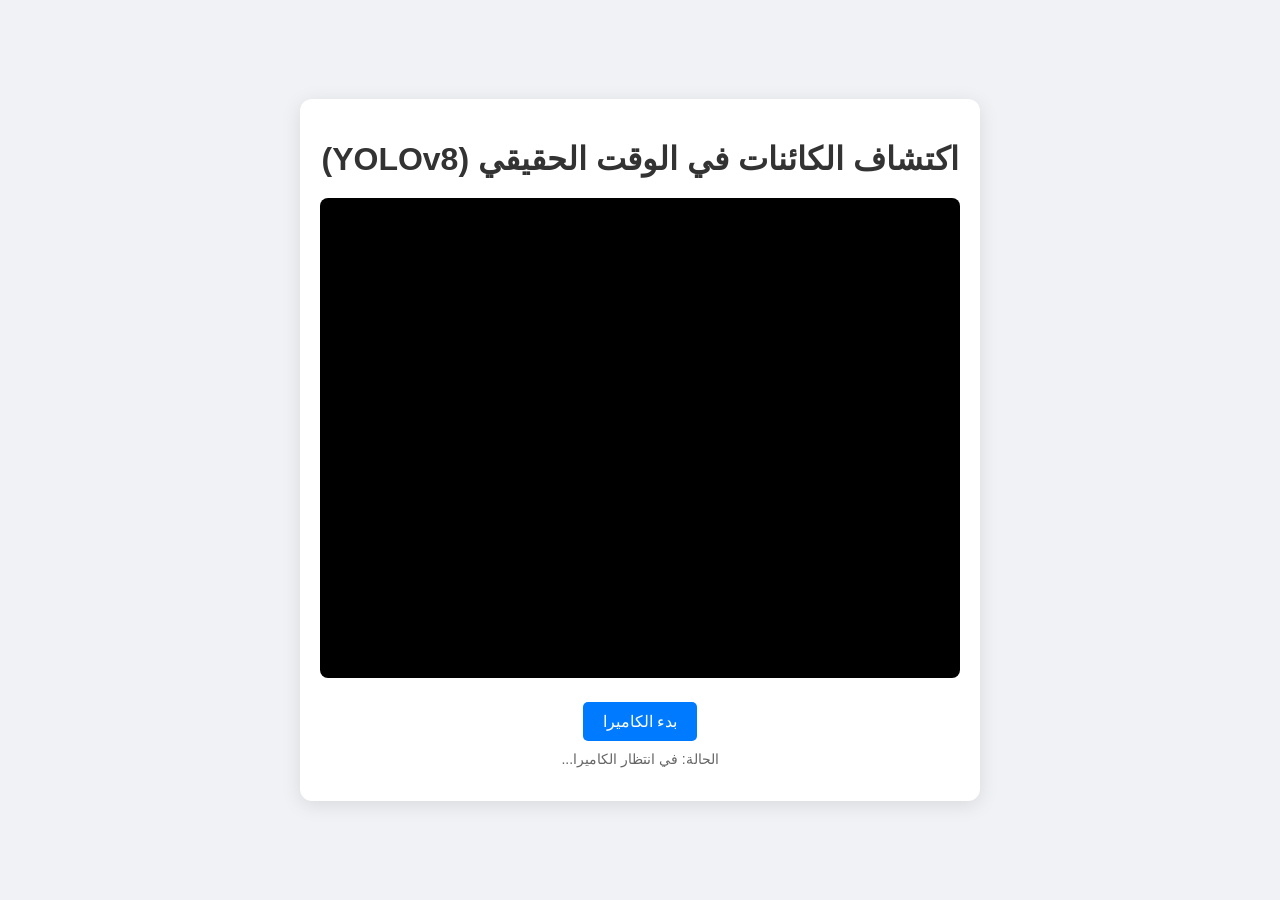
==== static/index.html @ 98c37fba "Implement real-time object detection with FastAPI and YOLOv8 - Added FastAPI backend with WebSocket " ====
<!DOCTYPE html>
<html lang="ar" dir="rtl">
<head>
    <meta charset="UTF-8">
    <meta name="viewport" content="width=device-width, initial-scale=1.0">
    <title>اكتشاف الكائنات YOLO في الوقت الحقيقي</title>
    <link rel="stylesheet" href="style.css">
</head>
<body>
    <div class="container">
        <h1>اكتشاف الكائنات في الوقت الحقيقي (YOLOv8)</h1>
        <div class="video-container">
            <video id="webcam" autoplay playsinline></video>
            <canvas id="output"></canvas>
        </div>
        <div class="controls">
            <button id="startBtn">بدء الكاميرا</button>
            <p id="status">الحالة: في انتظار الكاميرا...</p>
        </div>
    </div>
    <script src="script.js"></script>
</body>
</html>
---- static/style.css ----
body {
    font-family: 'Segoe UI', Tahoma, Geneva, Verdana, sans-serif;
    background-color: #f0f2f5;
    margin: 0;
    display: flex;
    justify-content: center;
    align-items: center;
    min-height: 100vh;
}

.container {
    text-align: center;
    background: white;
    padding: 20px;
    border-radius: 12px;
    box-shadow: 0 4px 20px rgba(0,0,0,0.1);
    max-width: 90%;
}

h1 {
    color: #333;
    margin-bottom: 20px;
}

.video-container {
    position: relative;
    display: inline-block;
    background: #000;
    border-radius: 8px;
    overflow: hidden;
    line-height: 0;
}

#webcam {
    width: 640px;
    height: 480px;
    max-width: 100%;
    object-fit: cover;
}

#output {
    position: absolute;
    top: 0;
    left: 0;
    width: 640px;
    height: 480px;
    max-width: 100%;
    pointer-events: none;
}

.controls {
    margin-top: 20px;
}

button {
    background-color: #007bff;
    color: white;
    border: none;
    padding: 10px 20px;
    font-size: 16px;
    border-radius: 5px;
    cursor: pointer;
    transition: background 0.3s;
}

button:hover {
    background-color: #0056b3;
}

#status {
    margin-top: 10px;
    color: #666;
    font-size: 14px;
}
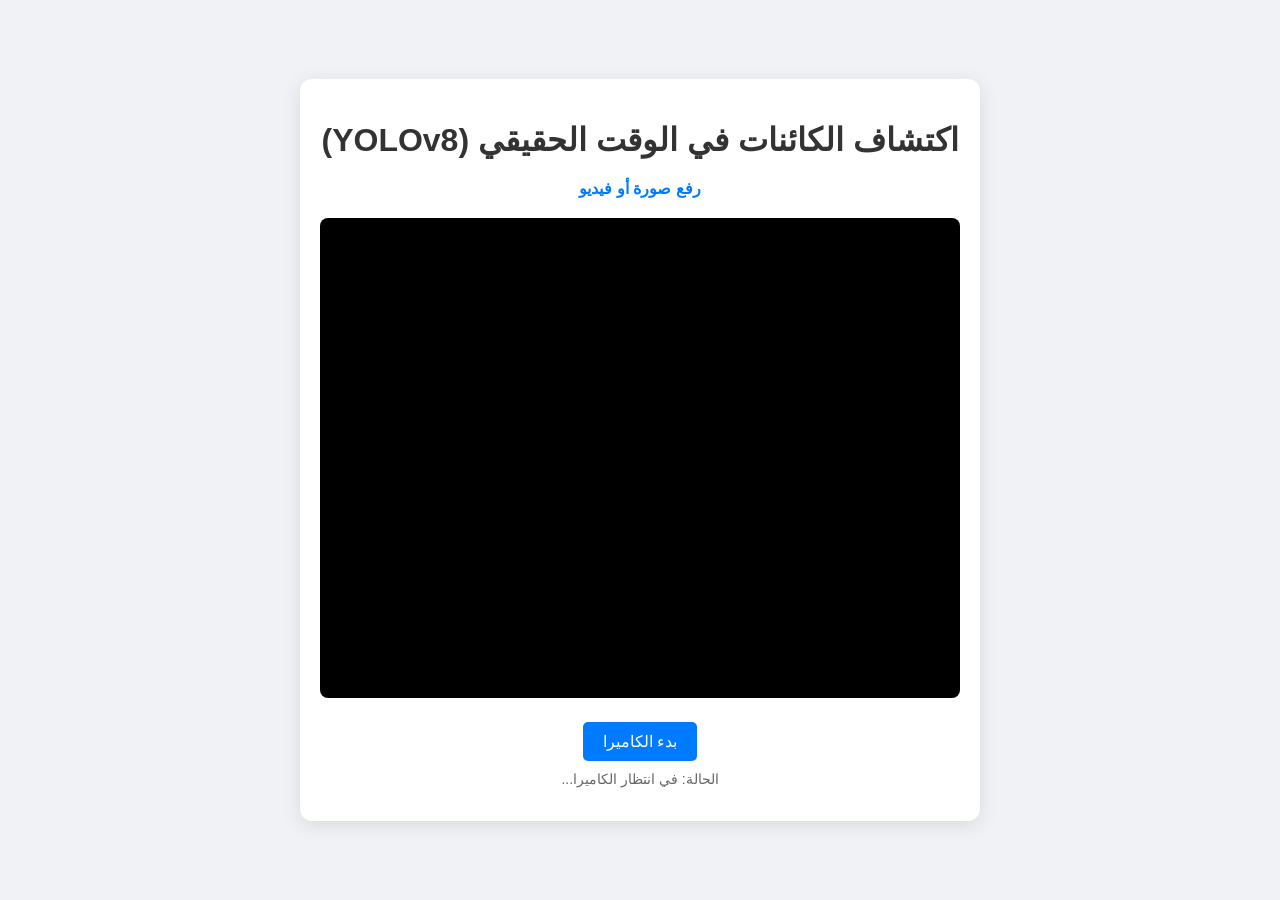
==== commit 8f56ca2e: "Add image and video upload features to YOLO object detection app - Implemented /upload-image and /up" ====
--- a/static/index.html
+++ b/static/index.html
@@ -9,6 +9,9 @@
 <body>
     <div class="container">
         <h1>اكتشاف الكائنات في الوقت الحقيقي (YOLOv8)</h1>
+        <nav>
+            <a href="upload.html">رفع صورة أو فيديو</a>
+        </nav>
         <div class="video-container">
             <video id="webcam" autoplay playsinline></video>
             <canvas id="output"></canvas>
--- a/static/style.css
+++ b/static/style.css
@@ -20,6 +20,31 @@
 h1 {
     color: #333;
     margin-bottom: 20px;
+}
+
+nav {
+    margin-bottom: 20px;
+}
+
+nav a {
+    color: #007bff;
+    text-decoration: none;
+    font-weight: bold;
+}
+
+nav a:hover {
+    text-decoration: underline;
+}
+
+.upload-section {
+    margin: 20px 0;
+    padding: 15px;
+    border: 1px solid #eee;
+    border-radius: 8px;
+}
+
+.result-container {
+    margin-top: 15px;
 }
 
 .video-container {
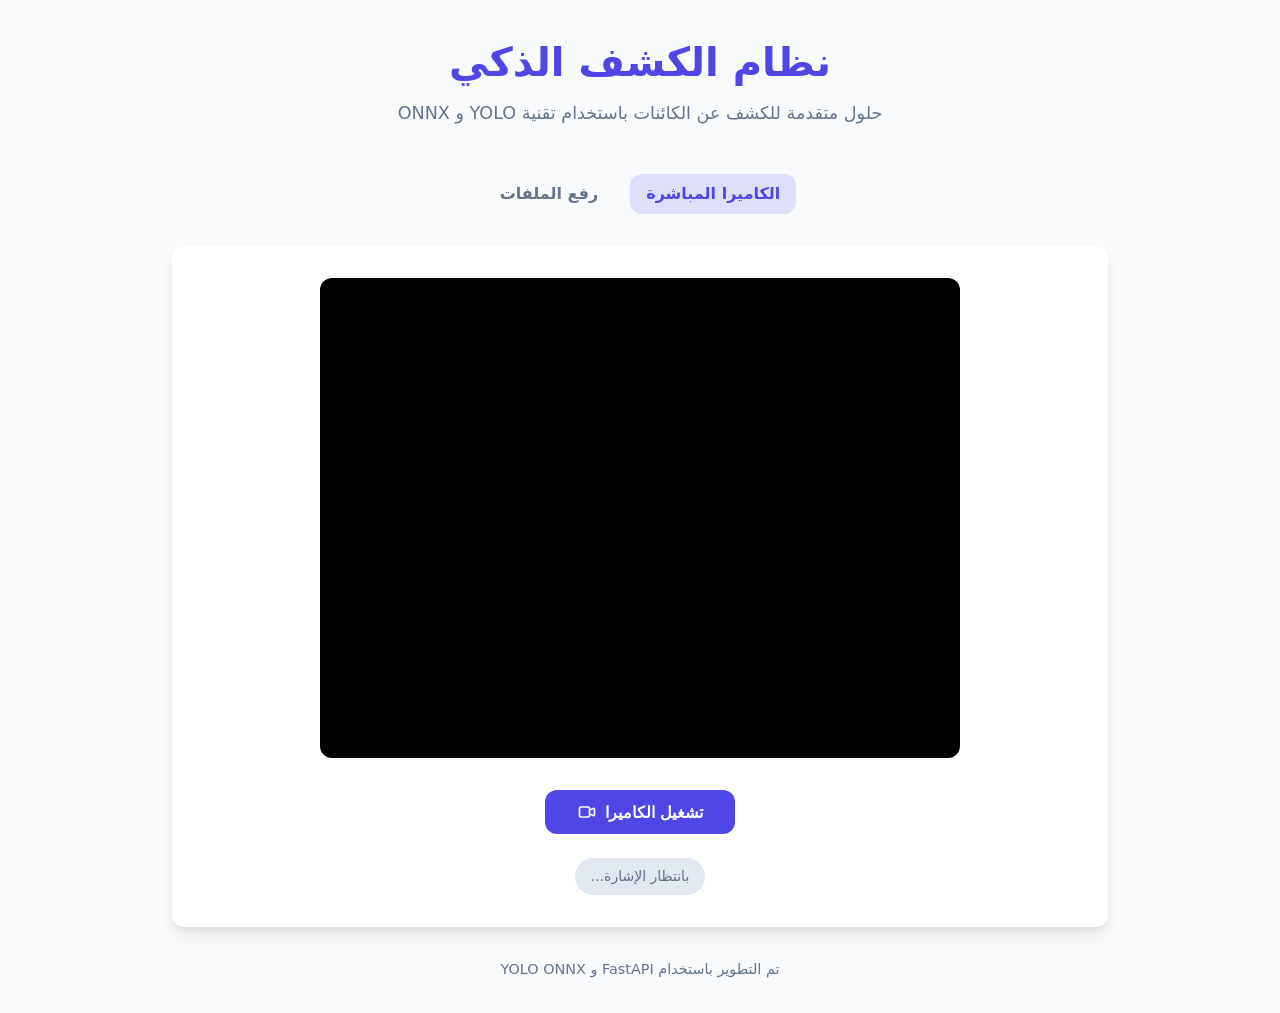
==== commit 9a42ce1d: "Implement professional YOLO ONNX detection website with FastAPI and vanilla frontend - Built a FastA" ====
--- a/static/index.html
+++ b/static/index.html
@@ -3,23 +3,40 @@
 <head>
     <meta charset="UTF-8">
     <meta name="viewport" content="width=device-width, initial-scale=1.0">
-    <title>اكتشاف الكائنات YOLO في الوقت الحقيقي</title>
+    <title>نظام الكشف الذكي | YOLO ONNX</title>
+    <link href="https://fonts.googleapis.com/css2?family=Tajawal:wght@400;700;800&display=swap" rel="stylesheet">
     <link rel="stylesheet" href="style.css">
 </head>
 <body>
-    <div class="container">
-        <h1>اكتشاف الكائنات في الوقت الحقيقي (YOLOv8)</h1>
+    <div class="app-container">
+        <header>
+            <h1>نظام الكشف الذكي</h1>
+            <p>حلول متقدمة للكشف عن الكائنات باستخدام تقنية YOLO و ONNX</p>
+        </header>
+
         <nav>
-            <a href="upload.html">رفع صورة أو فيديو</a>
+            <a href="index.html" class="nav-link active">الكاميرا المباشرة</a>
+            <a href="upload.html" class="nav-link">رفع الملفات</a>
         </nav>
-        <div class="video-container">
-            <video id="webcam" autoplay playsinline></video>
-            <canvas id="output"></canvas>
-        </div>
-        <div class="controls">
-            <button id="startBtn">بدء الكاميرا</button>
-            <p id="status">الحالة: في انتظار الكاميرا...</p>
-        </div>
+
+        <main class="card">
+            <div class="detection-box">
+                <video id="webcam" autoplay playsinline></video>
+                <canvas id="output"></canvas>
+            </div>
+
+            <div class="controls">
+                <button id="startBtn" class="btn">
+                    <span>تشغيل الكاميرا</span>
+                    <svg width="20" height="20" fill="none" stroke="currentColor" viewBox="0 0 24 24"><path stroke-linecap="round" stroke-linejoin="round" stroke-width="2" d="M15 10l4.553-2.276A1 1 0 0121 8.618v6.764a1 1 0 01-1.447.894L15 14M5 18h8a2 2 0 002-2V8a2 2 0 00-2-2H5a2 2 0 00-2 2v8a2 2 0 002 2z"></path></svg>
+                </button>
+                <div id="status" class="status-badge">بانتظار الإشارة...</div>
+            </div>
+        </main>
+
+        <footer style="text-align: center; color: var(--text-muted); font-size: 0.9rem; margin-top: 2rem;">
+            تم التطوير باستخدام FastAPI و YOLO ONNX
+        </footer>
     </div>
     <script src="script.js"></script>
 </body>
--- a/static/style.css
+++ b/static/style.css
@@ -1,65 +1,101 @@
+:root {
+    --primary-color: #4f46e5;
+    --primary-hover: #4338ca;
+    --bg-color: #f8fafc;
+    --card-bg: #ffffff;
+    --text-main: #1e293b;
+    --text-muted: #64748b;
+    --accent-color: #10b981;
+    --danger-color: #ef4444;
+    --shadow: 0 10px 15px -3px rgba(0, 0, 0, 0.1), 0 4px 6px -2px rgba(0, 0, 0, 0.05);
+    --radius: 12px;
+}
+
+* {
+    box-sizing: border-box;
+    margin: 0;
+    padding: 0;
+}
+
 body {
-    font-family: 'Segoe UI', Tahoma, Geneva, Verdana, sans-serif;
-    background-color: #f0f2f5;
-    margin: 0;
+    font-family: 'Inter', system-ui, -apple-system, sans-serif;
+    background-color: var(--bg-color);
+    color: var(--text-main);
+    line-height: 1.5;
+    min-height: 100vh;
+}
+
+.app-container {
+    max-width: 1000px;
+    margin: 0 auto;
+    padding: 2rem;
+}
+
+header {
+    text-align: center;
+    margin-bottom: 3rem;
+}
+
+header h1 {
+    font-size: 2.5rem;
+    font-weight: 800;
+    color: var(--primary-color);
+    margin-bottom: 0.5rem;
+}
+
+header p {
+    color: var(--text-muted);
+    font-size: 1.1rem;
+}
+
+nav {
     display: flex;
     justify-content: center;
-    align-items: center;
-    min-height: 100vh;
-}
-
-.container {
-    text-align: center;
-    background: white;
-    padding: 20px;
-    border-radius: 12px;
-    box-shadow: 0 4px 20px rgba(0,0,0,0.1);
-    max-width: 90%;
-}
-
-h1 {
-    color: #333;
-    margin-bottom: 20px;
-}
-
-nav {
-    margin-bottom: 20px;
-}
-
-nav a {
-    color: #007bff;
+    gap: 1rem;
+    margin-bottom: 2rem;
+}
+
+.nav-link {
     text-decoration: none;
-    font-weight: bold;
-}
-
-nav a:hover {
-    text-decoration: underline;
-}
-
-.upload-section {
-    margin: 20px 0;
-    padding: 15px;
-    border: 1px solid #eee;
-    border-radius: 8px;
-}
-
-.result-container {
-    margin-top: 15px;
-}
-
-.video-container {
+    color: var(--text-muted);
+    font-weight: 600;
+    padding: 0.5rem 1rem;
+    border-radius: var(--radius);
+    transition: all 0.3s ease;
+}
+
+.nav-link:hover {
+    color: var(--primary-color);
+    background: rgba(79, 70, 229, 0.1);
+}
+
+.nav-link.active {
+    color: var(--primary-color);
+    background: rgba(79, 70, 229, 0.15);
+}
+
+.card {
+    background: var(--card-bg);
+    border-radius: var(--radius);
+    padding: 2rem;
+    box-shadow: var(--shadow);
+    margin-bottom: 2rem;
+}
+
+.detection-box {
     position: relative;
-    display: inline-block;
+    width: 100%;
+    max-width: 640px;
+    margin: 0 auto;
     background: #000;
-    border-radius: 8px;
+    border-radius: var(--radius);
     overflow: hidden;
-    line-height: 0;
+    aspect-ratio: 4/3;
 }
 
 #webcam {
-    width: 640px;
-    height: 480px;
-    max-width: 100%;
+    width: 100%;
+    height: 100%;
     object-fit: cover;
 }
 
@@ -67,33 +103,122 @@
     position: absolute;
     top: 0;
     left: 0;
-    width: 640px;
-    height: 480px;
-    max-width: 100%;
+    width: 100%;
+    height: 100%;
     pointer-events: none;
 }
 
 .controls {
-    margin-top: 20px;
-}
-
-button {
-    background-color: #007bff;
+    display: flex;
+    flex-direction: column;
+    align-items: center;
+    gap: 1.5rem;
+    margin-top: 2rem;
+}
+
+.btn {
+    background-color: var(--primary-color);
     color: white;
     border: none;
-    padding: 10px 20px;
-    font-size: 16px;
-    border-radius: 5px;
+    padding: 0.75rem 2rem;
+    font-size: 1rem;
+    font-weight: 600;
+    border-radius: var(--radius);
     cursor: pointer;
-    transition: background 0.3s;
-}
-
-button:hover {
-    background-color: #0056b3;
-}
-
-#status {
-    margin-top: 10px;
-    color: #666;
-    font-size: 14px;
-}
+    transition: all 0.2s ease;
+    display: inline-flex;
+    align-items: center;
+    gap: 0.5rem;
+}
+
+.btn:hover {
+    background-color: var(--primary-hover);
+    transform: translateY(-1px);
+    box-shadow: 0 4px 6px -1px rgba(0, 0, 0, 0.1);
+}
+
+.btn:active {
+    transform: translateY(0);
+}
+
+.btn-secondary {
+    background-color: var(--text-muted);
+}
+
+.status-badge {
+    padding: 0.5rem 1rem;
+    background: #e2e8f0;
+    border-radius: 9999px;
+    font-size: 0.875rem;
+    font-weight: 500;
+    color: var(--text-muted);
+    transition: all 0.3s ease;
+}
+
+.status-connected {
+    background: #dcfce7;
+    color: #166534;
+}
+
+.upload-grid {
+    display: grid;
+    grid-template-columns: 1fr 1fr;
+    gap: 2rem;
+}
+
+@media (max-width: 768px) {
+    .upload-grid {
+        grid-template-columns: 1fr;
+    }
+}
+
+.upload-zone {
+    border: 2px dashed #cbd5e1;
+    border-radius: var(--radius);
+    padding: 2rem;
+    text-align: center;
+    transition: border-color 0.3s ease;
+    background: #f1f5f9;
+}
+
+.upload-zone:hover {
+    border-color: var(--primary-color);
+}
+
+.upload-zone h3 {
+    margin-bottom: 1rem;
+}
+
+input[type="file"] {
+    display: block;
+    width: 100%;
+    margin-bottom: 1rem;
+    padding: 0.5rem;
+}
+
+.result-container {
+    margin-top: 1.5rem;
+    border-radius: var(--radius);
+    overflow: hidden;
+    background: #f1f5f9;
+}
+
+.result-container img, .result-container video {
+    display: block;
+    width: 100%;
+}
+
+/* Animations */
+@keyframes fadeIn {
+    from { opacity: 0; transform: translateY(10px); }
+    to { opacity: 1; transform: translateY(0); }
+}
+
+.card {
+    animation: fadeIn 0.5s ease-out;
+}
+
+/* Arabic Support */
+[dir="rtl"] {
+    font-family: 'Tajawal', 'Inter', sans-serif;
+}
